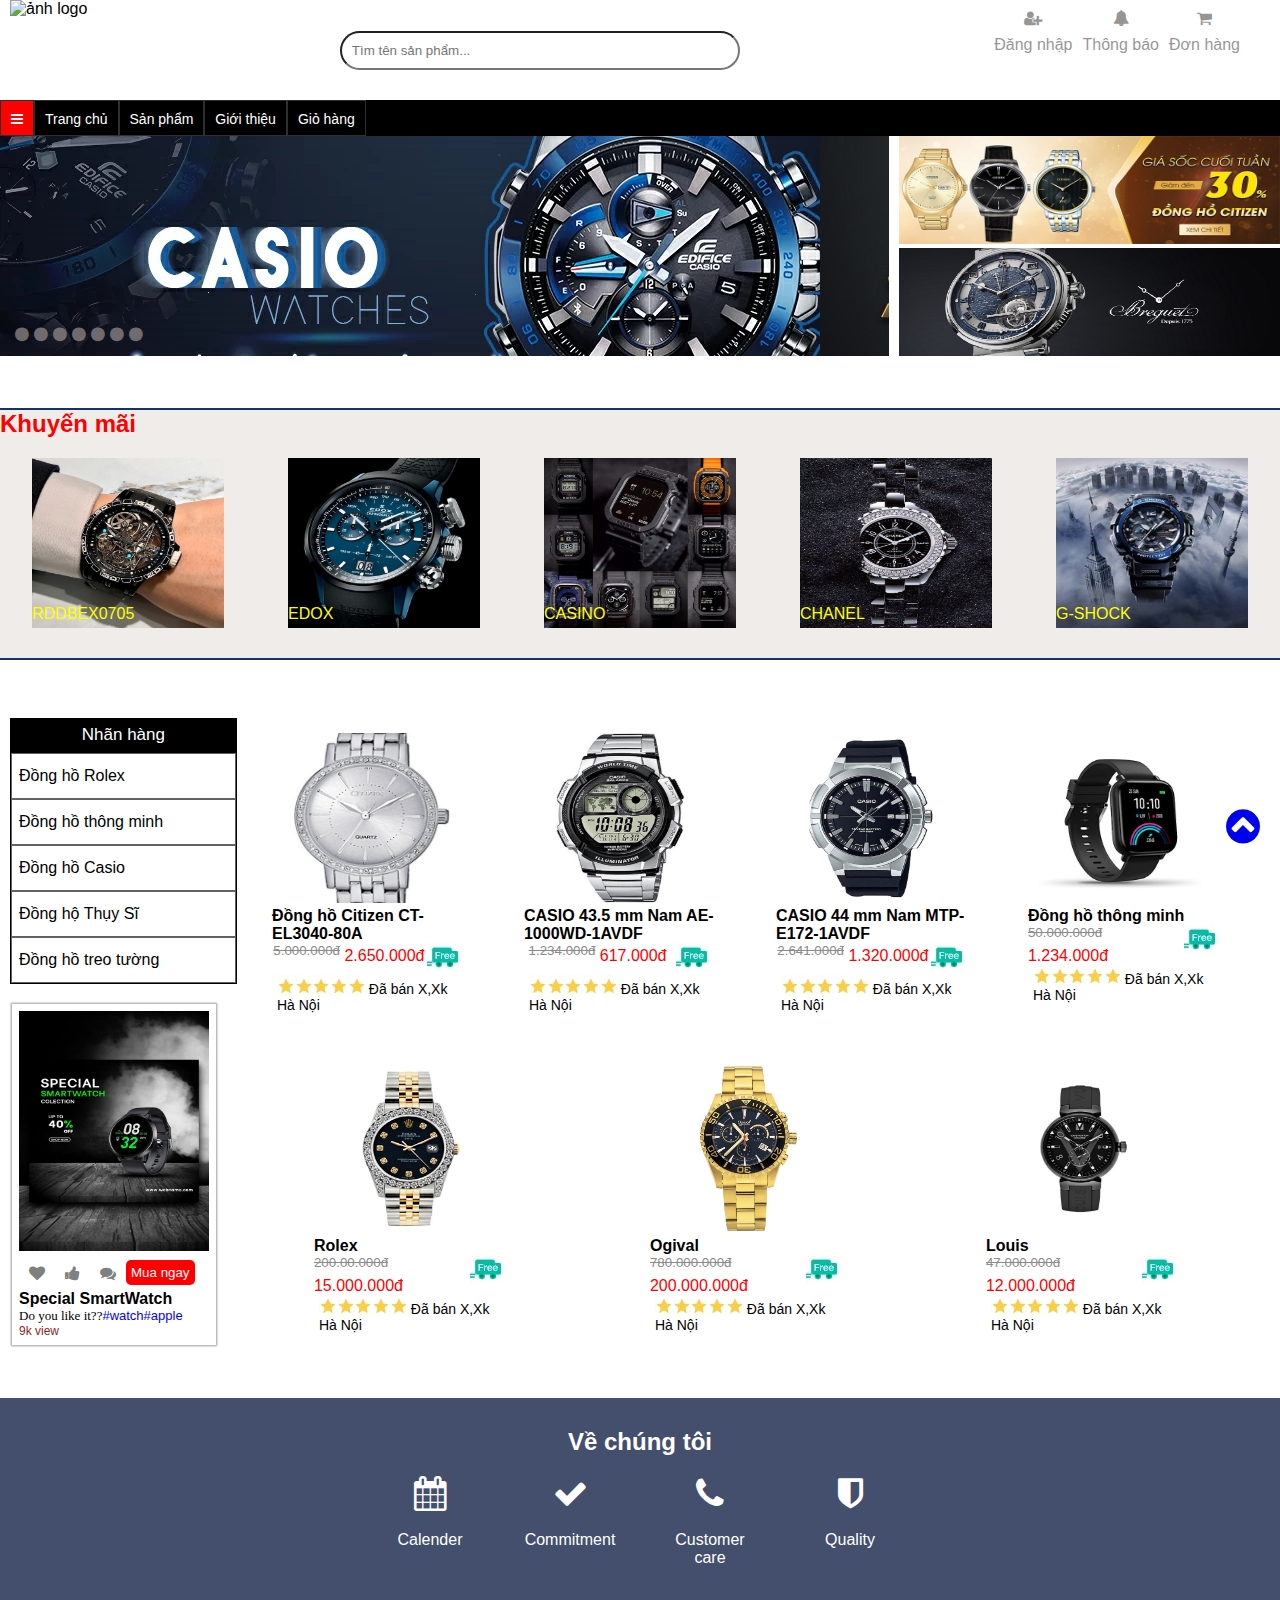
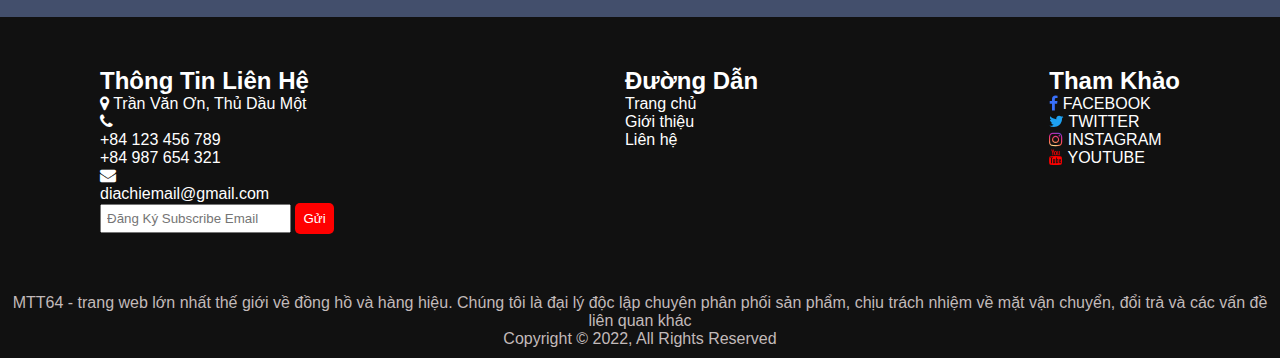
==== index.html @ fa5b06d1 "Update index.html" ====
<!DOCTYPE html>
<html lang="en">

<head>
    <meta charset="UTF-8">
    <meta http-equiv="X-UA-Compatible" content="IE=edge">
    <meta name="viewport" content="width=device-width, initial-scale=1.0">
    <title>Mua sắm trực tuyến</title>
    <link rel="shortcut icon" type="image/png" href="../anh/favicon.jpg">
    <link rel="stylesheet" href="trangchu.css">
    <link rel="stylesheet" href="https://cdnjs.cloudflare.com/ajax/libs/font-awesome/4.7.0/css/font-awesome.min.css">
</head>

<body>
    <div id="container">
        <div id="logo">
            <div id="logo-left">

                <img src="main/anh/logo.jpg" alt="ảnh logo">

            </div>
            <div id="search">
                <div class="timkiem">
                    <input type="search" placeholder="Tìm tên sản phẩm...">
                </div>

                <div class="timkiem-right">

                    <table border="0" cellspacing="0">
                        <tr>
                            <td>
                                <a href="../dang nhap/login.html">
                                    <i class="fa fa-user-plus"></i>
                                </a>
                            </td>
                            <td>
                                <i class="fa fa-bell" id="change-color"></i>
                            </td>
                            <td>
                                <i class="fa fa-shopping-cart" aria-hidden="true"></i>
                            </td>
                        </tr>
                        <tr>

                            <td><a href="../dang nhap/login.html">Đăng nhập</a></td>
                            <td>
                                <div id="thongbao" onclick="thongbao1()">Thông báo </div>
                            </td>
                            <td><a href=""> Đơn hàng</a></td>
                        </tr>
                    </table>
                </div>
            </div>

        </div>
        <div id="menu">
            <ul class="ul_menu1">
                <li><a href="#"><i class="fa fa-bars" aria-hidden="true"></i> </a></li>
                <li>
                    <a href="index.html">Trang chủ</a>
                </li>

                <li>
                    Sản phẩm
                    <ul class="menu2">
                        <li><a href="sp_casio.html">Casio</a></li>
                        <li><a href="sp_rolex.html">Rolex</a></li>
                        <li><a href="sp_smart.html">Smart</a></li>

                    </ul>


                </li>
                <li> <a href="../gioi thieu.html">Giới thiệu</a> </li>
                <li> <a href="../dang nhap/giohang.html">Giỏ hàng</a> </li>

            </ul>
        </div>
        <div id="wrap">

            <div id="slide-main">
                <div id="slide">
                    <div class="input_img">
                        <input type="radio" id="a1" name="lable-slide">
                        <input type="radio" id="a2" name="lable-slide">
                        <input type="radio" id="a3" name="lable-slide">
                        <input type="radio" id="a4" name="lable-slide">
                        <input type="radio" id="a5" name="lable-slide">
                        <input type="radio" id="a6" name="lable-slide">
                        <input type="radio" id="a7" name="lable-slide">
                        <div class="a1 s1"> </div>
                        <div class="a2"></div>
                        <div class="a3"></div>
                        <div class="a4"></div>
                        <div class="a5"></div>
                        <div class="a6"></div>
                        <div class="a7"></div>
                    </div>
                    <div class="label">
                        <label for="a1" class="la"> <i class="fa fa-circle"></i></label>
                        <label for="a2" class="la"><i class="fa fa-circle"></i> </label>
                        <label for="a3" class="la"> <i class="fa fa-circle"></i></label>
                        <label for="a4" class="la"> <i class="fa fa-circle"></i></label>
                        <label for="a5" class="la"><i class="fa fa-circle"></i> </label>
                        <label for="a6" class="la"> <i class="fa fa-circle"></i></label>
                        <label for="a7" class="la"> <i class="fa fa-circle"></i></label>

                    </div>

                </div>
            </div>
            <div id="anh_watch">
                <img src="../anh/sale1.jpg">
                <img src="../anh/sale2.jpg">
            </div>
        </div>

        <div id="spbanchay">
            <h2 style="color: red">Khuyến mãi </h2>
            <ul>
                <li>
                    <a href="#">
                        <img src="../anh/anh1_sale.jpg">
                        <div class="banchay_nd">
                            sale 50%
                        </div>
                        <div class="spbanchay-tt">
                            RDDBEX0705
                        </div>
                    </a>
                </li>
                <li>
                    <a href="#">
                        <img src="../anh/anh2_sale.jpg">
                        <div class="banchay_nd">
                            sale 50%
                        </div>
                        <div class="spbanchay-tt">
                            EDOX
                        </div>
                    </a>
                </li>
                <li>
                    <a href="#">
                        <img src="../anh/anh3_sale.jpg">
                        <div class="banchay_nd">
                            sale 50%
                        </div>
                        <div class="spbanchay-tt">
                            CASINO
                        </div>
                    </a>
                </li>
                <li>
                    <a href="#">
                        <img src="../anh/anh4_sale.jpg">
                        <div class="banchay_nd">
                            sale 50%
                        </div>
                        <div class="spbanchay-tt">
                            CHANEL
                        </div>
                    </a>
                </li>
                <li>
                    <a href="#">
                        <img src="../anh/anh5_sale.jpg">
                        <div class="banchay_nd">
                            sale 50%
                        </div>
                        <div class="spbanchay-tt">
                            G-SHOCK
                        </div>
                    </a>
                </li>
            </ul>
        </div>
        <div id="muc-sp">
            <div id="list-sp_clock">
                <div id="list-sp">
                    <button>Nhãn hàng</button>
                    <div id="list-sp1">
                        <ul>
                            <li><a href="sp_rolex.html">Đồng hồ Rolex</a></li>
                            <li><a href="sp_smart.html">Đồng hồ thông minh</a></li>
                            <li><a href="sp_casio.html">Đồng hồ Casio</a></li>
                            <li><a href="../404/404.html">Đồng hộ Thụy Sĩ</a></li>
                            <li><a href="../404/404.html">Đồng hồ treo tường</a></li>
                            <li><a href="../404/404.html">SEIKO</a></li>
                            <li><a href="../404/404.html">Guess</a></li>
                            <li><a href="../404/404.html">Rado</a></li>
                            <li><a href="../404/404.html">Doxa</a></li>
                            <li><a href="../404/404.html">Ogival</a></li>
                            <li><a href="../404/404.html">Đồng hồ thể thao</a></li>
                        </ul>
                    </div>


                </div>
                <div id="select">
                    <img id="chuyen" onMouseOver=chuyen() src="../anh/khac.jpg" alt="ảnh đồng hồ" onMouseOut="document.getElementById('chuyen').src='../anh/khac.jpg'">
                    <div class="nd">
                        <div><i id="chan1" class="fa fa-heart" onClick="change1()"></i></div>
                        <div><i class="fa fa-thumbs-up" id="chan2" onClick="change2()"></i></div>
                        <div><i class="fa fa-comments"></i></div>
                        <a href="../dang nhap/giohang.html"><button class="chonmua">Mua ngay</button></a>
                    </div>
                    <div class="nd2">
                        <h4>Special SmartWatch</h4>
                        <p class="p1">Do you like it??<span>#watch#apple</span></p>
                        <p class="p2">
                            9k view</p>
                    </div>
                </div>

            </div>
            <div id="nd-sp">
                <a href="../sp1.html">
                    <div class="sp1">
                        <div class="sp-img">
                            <img src="../anh/citizen.png">
                        </div>
                        <div class="sp-nd">
                            <h4>Đồng hồ Citizen CT-EL3040-80A</h4>
                            <div class="sp-nd_sale">
                                <div>
                                    <sup>5.000.000đ</sup>

                                    <span>2.650.000đ</span>
                                </div>

                                <div class="sp_nd-img">
                                    <img src="../anh/freeship.jpg" alt="free">
                                </div>

                            </div>
                            <div class="sp-nd-daban">
                                <img src="../anh/sao.jpg">
                                <span> Đã bán X,Xk</span>
                                <br> Hà Nội
                            </div>
                        </div>
                        <div id="hover">
                            <button>Xem chi tiết</button>
                        </div>
                    </div>
                </a>
                <a href="../sp2.html">
                    <div class="sp1">
                        <div class="sp-img"> <img src="../anh/casio1.jpg"> </div>
                        <div class="sp-nd">
                            <h4>CASIO 43.5 mm Nam AE-1000WD-1AVDF</h4>
                            <div class="sp-nd_sale">
                                <div> <sup>1.234.000đ</sup> <span>617.000đ</span> </div>
                                <div class="sp_nd-img"> <img src="../anh/freeship.jpg" alt="free"> </div>
                            </div>
                            <div class="sp-nd-daban"> <img src="../anh/sao.jpg"> <span> Đã bán X,Xk</span> <br> Hà Nội </div>
                        </div>
                        <div id="hover">
                            <button>Xem chi tiết</button>
                        </div>
                    </div>
                </a>
                <a href="../sp3.html">
                    <div class="sp1">
                        <div class="sp-img"> <img src="../anh/casio2.jpg"> </div>
                        <div class="sp-nd">
                            <h4>CASIO 44 mm Nam MTP-E172-1AVDF</h4>
                            <div class="sp-nd_sale">
                                <div> <sup>2.641.000đ</sup> <span>1.320.000đ</span> </div>
                                <div class="sp_nd-img"> <img src="../anh/freeship.jpg" alt="free"> </div>
                            </div>
                            <div class="sp-nd-daban"> <img src="../anh/sao.jpg"> <span> Đã bán X,Xk</span> <br> Hà Nội </div>
                        </div>
                        <div id="hover">
                            <button>Xem chi tiết</button>
                        </div>
                    </div>
                </a>
                <a href="#">
                    <div class="sp1">
                        <div class="sp-img">
                            <img src="../anh/anh5.jpg">
                        </div>
                        <div class="sp-nd">
                            <h4>Đồng hồ thông minh</h4>
                            <div class="sp-nd_sale">
                                <div>
                                    <sup>50.000.000đ</sup>

                                    <span>1.234.000đ</span>
                                </div>

                                <div class="sp_nd-img">
                                    <img src="../anh/freeship.jpg" alt="free">
                                </div>

                            </div>
                            <div class="sp-nd-daban">
                                <img src="../anh/sao.jpg">
                                <span> Đã bán X,Xk</span>
                                <br> Hà Nội
                            </div>
                        </div>
                        <div id="hover">
                            <button>Xem chi tiết</button>
                        </div>
                    </div>
                </a>
                <a href="#">
                    <div class="sp1">
                        <div class="sp-img">
                            <img src="../anh/anh6.jpg">
                        </div>
                        <div class="sp-nd">
                            <h4>Rolex</h4>
                            <div class="sp-nd_sale">
                                <div>
                                    <sup>200.00.000đ</sup>

                                    <span>15.000.000đ</span>
                                </div>

                                <div class="sp_nd-img">
                                    <img src="../anh/freeship.jpg" alt="free">
                                </div>

                            </div>
                            <div class="sp-nd-daban">
                                <img src="../anh/sao.jpg">
                                <span> Đã bán X,Xk</span>
                                <br> Hà Nội
                            </div>
                        </div>
                        <div id="hover">
                            <button>Xem chi tiết</button>
                        </div>
                    </div>
                </a>
                <a href="#">
                    <div class="sp1">
                        <div class="sp-img">
                            <img src="../anh/amh7.jpg">
                        </div>
                        <div class="sp-nd">
                            <h4>Ogival</h4>
                            <div class="sp-nd_sale">
                                <div>
                                    <sup>780.000.000đ</sup>

                                    <span>200.000.000đ</span>
                                </div>

                                <div class="sp_nd-img">
                                    <img src="../anh/freeship.jpg" alt="free">
                                </div>

                            </div>
                            <div class="sp-nd-daban">
                                <img src="../anh/sao.jpg">
                                <span> Đã bán X,Xk</span>
                                <br> Hà Nội
                            </div>
                        </div>
                        <div id="hover">
                            <button>Xem chi tiết</button>
                        </div>
                    </div>
                </a>
                <a href="#">
                    <div class="sp1">
                        <div class="sp-img">
                            <img src="../anh/anh8.jpg">
                        </div>
                        <div class="sp-nd">
                            <h4>Louis</h4>
                            <div class="sp-nd_sale">
                                <div>
                                    <sup>47.000.000đ</sup>

                                    <span>12.000.000đ</span>
                                </div>

                                <div class="sp_nd-img">
                                    <img src="../anh/freeship.jpg" alt="free">
                                </div>

                            </div>
                            <div class="sp-nd-daban">
                                <img src="../anh/sao.jpg">
                                <span> Đã bán X,Xk</span>
                                <br> Hà Nội
                            </div>
                        </div>
                        <div id="hover">
                            <button>Xem chi tiết</button>
                        </div>
                    </div>
                </a>


            </div>
        </div>
        <div id="icon_sp">
            <h2>Về chúng tôi</h2>
            <ul id="ul_icon_sp">
                <li>
                    <i class="fa fa-calendar"></i> Calender
                </li>
                <li>
                    <i class="fa fa-check"></i> Commitment
                </li>
                <li>
                    <i class="fa fa-phone"></i> Customer care
                </li>
                <li>
                    <i class="fa fa-shield"></i><br> Quality
                </li>
            </ul>
        </div>
        <div id="scoll-body">
            <a href="#"><i class="fa fa-chevron-circle-up" aria-hidden="true"></i>  </a>
        </div>


        <footer class='footer'>
            <div class="contact">
                <h2>Thông Tin Liên Hệ</h2>
                <ul class="info">
                    <li>
                        <span><i class="fa fa-map-marker"></i></span>
                        <span>Trần Văn Ơn, Thủ Dầu Một</span>
                    </li>
                    <li>
                        <span><i class="fa fa-phone"></i></span>
                        <p><a href="#">+84 123 456 789</a>
                            <br />
                            <a href="#">+84 987 654 321</a></p>
                    </li>
                    <li>
                        <span><i class="fa fa-envelope"></i></span>
                        <p><a href="#">diachiemail@gmail.com</a></p>
                    </li>
                    <li>
                        <!-- placeholder Chỉ định một gợi ý gắn mà mô tả giá trị mong đợi của một phần tử <input> -->
                        <form class="form">
                            <input type="email" class="form" placeholder="Đăng Ký Subscribe Email" />
                            <button type="button" class="button">Gửi</button>
                        </form>
                    </li>
                </ul>
            </div>
            <ul class="about">
                <span><h2>Đường Dẫn</h2></span>
                <li><a href="">Trang chủ</a></li>
                <li><a href="">Giới thiệu</a></li>
                <li><a href="">Liên hệ</a></li>
            </ul>
            <ul class="social-icon">
                <span><h2>Tham Khảo</h2></span>
                <li><a href=""><i class="fa fa-facebook"></i> FACEBOOK</a></li>
                <li><a href=""><i class="fa fa-twitter"></i> TWITTER</a></li>
                <li><a href=""><i class="fa fa-instagram"></i> INSTAGRAM</a></li>
                <li><a href=""><i class="fa fa-youtube"></i> YOUTUBE</a></li>
            </ul>
        </footer>
        <div class="line">
            <p></p>
        </div>
        <div class="footer2">
            <center>
                <p>MTT64 - trang web lớn nhất thế giới về đồng hồ và hàng hiệu. Chúng tôi là đại lý độc lập chuyên phân phối sản phẩm, chịu trách nhiệm về mặt vận chuyển, đổi trả và các vấn đề liên quan khác <br> Copyright © 2022, All Rights Reserved</p>
            </center>
        </div>
    </div>

</body>


</html>
<script>
    function thongbao1() {
        var a = document.getElementById("thongbao");

        if (a.innerHTML != "Thông báo") {
            a.innerHTML = "Thông báo";
            document.getElementById("change-color").style.color = "#747272c0";
            a.style.color = "#747272c0";
        } else {
            a.innerHTML = "Đã thông báo";
            document.getElementById("change-color").style.color = "red";
            a.style.color = "red";

        }
    }

    function chuyen() {
        document.getElementById('chuyen').src = "../anh/khac1.jpg";

    }


    function change1() {
        var i = document.getElementById("chan1").style.color;
        if (i != "red") {
            document.getElementById("chan1").style.color = "red";
        } else {
            document.getElementById("chan1").style.color = "gray";
        }


    }

    function change2() {
        var a = document.getElementById("chan2").style.color;
        if (a != "blue") {
            document.getElementById('chan2').style.color = "blue";
        } else {
            document.getElementById('chan2').style.color = "gray";
        }
    }
</script>
---- trangchu.css ----
* {
    margin: 0px;
    padding: 0px;
    text-decoration: none;
    font-family: sans-serif;
}
#container{
    width: 100%;
    height: auto;
}
:root {
    --main_color: black;
    --color-menu: #fff;
}

#logo {
    display: flex;
}

#thongbao {
    color: rgba(116, 114, 114, 0.753);
    cursor: pointer;
}

#logo-left {
    width: 24%;
    height: 100px;
    padding-left: 10px;
}

#logo-left img {
    width: 100%;
    height: 100px;
}

#search {
    width: 85%;
    height: 100px;
    display: flex;
}

.timkiem {
    line-height: 100px;
    width: 60%;
    margin: 0px auto;
}

.timkiem input {
    padding: 10px;
    width: 400px;
    border-radius: 30px;
}

.timkiem-right {
    margin-right: 30px;
}

.timkiem-right table {
    text-align: center;
}

.timkiem-right td a,
.timkiem-right td .fa {
    color: rgba(116, 114, 114, 0.753);
    padding: 10px;
    text-decoration: none;
}


/* -------------nd */

#wrap {
    margin: 0px auto;
    width: 100%;
    display: flex;
    box-sizing: border-box;
}
#icon_sp h2{
   text-align: center;
 color: #fff;
   
}
#icon_sp{
    background-color: #434f6c;
    padding: 30px; margin: 0px;
}
#ul_icon_sp{
    display: flex;
    justify-content: center;
   
}
#ul_icon_sp li{
    list-style: none;
    padding: 20px;
    color: #fff;
    width: 100px;
    text-align: center;

}
#ul_icon_sp .fa{
    color:#fff;
    font-size: 35px;
    margin-bottom: 20px;
  
}

#spbanchay {
    width: 100%;
    margin: 50px auto;
    outline: 2px solid #113366;
    padding-bottom: 10px;
    box-sizing: border-box;
    background-color: #ded9d57e;
    background-size: cover;
    background-position-y: -50px;
}

#spbanchay ul {
    display: flex;
    justify-content: space-around;
    margin: 20px 0px;
  
}

#spbanchay li {
    width: 15%;
    height: 170px;
    overflow: hidden;
    position: relative;
    background-color: azure;
    
}

#spbanchay img {
    width: 100%;
    height: 100%;
    transition: 0.5s;
}

#spbanchay li img:hover {
    transform: scale(1.1);
    filter: grayscale(50%);
}

.banchay_nd {
    position: absolute;
    top: 0%;
    left: 0;
    color: black;
    font-weight: bolder;
    background-color: yellow;
    width: 50%;
    height: 20px;
    transform: translateY(-100%);
    transition: .5s;
    text-align: center;
    padding: 5px;
}

#spbanchay li:hover .banchay_nd {
    transform: translateY(0%);
}

.spbanchay-tt {
    position: absolute;
    bottom: 5px;
    color:yellow;
}


/* menu */

#menu {
    width: 100%;
    height: 36px;
    position: sticky;
    top: -1px;
    background-color: var(--main_color);
    z-index: 1000;
}

#anh_watch {
    width: 30%;
    margin-left: 10px;
}

#anh_watch img {
    width: 100%;
    height: 108px;
}

#menu>ul {
    display: flex;
    color: #fff;
    height: 36px;
    font-size: 14px;
}

#menu ul li {
    list-style: none;
    padding: 10px;
    position: relative;
    background-color: black;
    border: 1px solid rgb(48, 47, 47);
}

#menu li a {
    text-decoration: none;
    color: #fff;
}

#menu ul.ul_menu1>li:nth-child(1) {
    background-color: red;
}

ul.menu2 {
    position: absolute;
    width: 130px;
    background-color: var(--main-color);
    top: 35px;
    left: 0px;
    display: none;
}

ul.menu2 li {
    border: 1px solid rgb(48, 47, 47);
}

#menu ul li:hover ul.menu2 {
    display: block;
}

#menu li:hover {
    background-color: rgb(34, 35, 36);
}


/* ----silde */

#slide-main {
    width: 70%;
    height: 220px;
    background-color: bisque;
    position: relative;
    overflow: hidden;
}

.input_img .a1,
.input_img .a2,
.input_img .a3,
.input_img .a4,
.input_img .a5,
.input_img .a6,
.input_img .a7 {
    /* background-size: contain; */
    background-repeat: no-repeat;
    background-color: yellow;
    width: 820px;
    height: 220px;
    background-position-y: -20px;
}

.input_img .a1 {
    background-image: url(../anh/anh-Casio.webp);
}

.input_img .a2 {
    background-image: url(../anh/senko.jpg);
    background-position-y: -40px;
}

.input_img .a3 {
    background-image: url(../anh/dh_sheen.webp);
}

.input_img .a4 {
    background-image: url(../anh/dh_dientu.webp);
}

.input_img .a5 {
    background-image: url(../anh/treo.jpg);
    background-position-y: -100px;
}

.input_img .a6 {
    background-image: url(../anh/dhtm.webp);
    background-position-y: -180px;
}

.input_img .a7 {
    background-image: url(https://reviews-top5.com/wp-content/uploads/2020/09/top-5-dong-ho-thong-minh-cho-ca-nam-va-nu-1.jpeg);
    background-size: cover;
    background-position-y: -150px;
}

.input_img {
    display: flex;
    width: 20000px;
}

.label .fa {
    color: rgba(150, 141, 141, 0.719);
    margin-left: 5px;
}

.label .fa:hover {
    color: rgba(48, 47, 47, 0.87)
}

.label {
    position: absolute;
    top: 190px;
    display: flex;
    margin-left: 10px;
}

.input_img input {
    display: none;
}

#a1:checked~.s1 {
    margin-left: 0px;
}

#a2:checked~.s1 {
    margin-left: -820px;
}

#a3:checked~.s1 {
    margin-left: -1640px;
}

#a4:checked~.s1 {
    margin-left: -2460px;
}

#a5:checked~.s1 {
    margin-left: -3280px;
}

#a6:checked~.s1 {
    margin-left: -4100x;
}

#a7:checked~.s1 {
    margin-left: -4920px;
}

.h3 {
    text-align: center;
    color: red;
}
/* nd sp */

#list-sp_clock {
    width: 18%;
}

#muc-sp {
    display: flex;
    width: 100%;
    padding: 10px;
    box-sizing: border-box;
    font-size: 16px;
}

#list-sp1 {
    height: 230px;
    overflow-y: scroll;
    line-height: 30px;
    border: 0.2px solid;
}

#list-sp1 li:hover {
    background-color: #ccc6c6;
}


/* nd sp home */

.sp-img img {
    width: 100%;
    height: 170px;
}

.sp-nd_sale {
    display: flex;
    justify-content: space-around;
    
}

.sp-nd_sale sup {
    text-decoration: line-through;
    color: rgb(141, 138, 138);
}

.sp-nd_sale span {
    color: red;
}

.sp-nd-daban {
    padding: 0px 5px;
    box-sizing: border-box;
    font-size: 14px;
}


/* scroll */

::-webkit-scrollbar {
    width: 7px;
    background-color: lightgray;
}

::-webkit-scrollbar-thumb {
    background-color: rgb(66, 65, 65);
    border-radius: 5px;
}
/*  like */
#select{
    width: 190px;
    height: auto;
   
    
    padding-bottom: 5px;
   box-shadow: 0px 0px 2px 1px rgb(156, 156, 156);
    padding: 7px;
    margin: 20px 2px;
}
#select img{
    width: 190px; height: 240px;
}
#select .fa{
    margin: 0px 10px;
    padding-top: 10px;
    color:gray;
}
#select #a1{
    color:gray;
    
    
}
#select	#a2{
color: gray;
}
#select #a2:hover,#select  #a1:hover{
transform: scale(1.2);
}	
#select .nd{
    display: flex;
    
}
#select button{
    background-color: rgb(255, 0, 0);
    border: none;
    border-radius: 5px;
    padding: 5px;
    color:#fff;
    margin: 5px 0px;
}
#select .p1{
    font-size: 13px;
    font-family: 'Times New Roman', Times, serif;
}
#select .p1 span{
    color: blue;
}
#select .p2{
    font-size: 12px;color:rgb(143, 39, 39)
}
#list-sp button {
    border: 1px solid;
    background-color: var(--main_color);
    color: var(--color-menu);
    padding: 7px 10px;
    font-size: 17px;
    border: none;
    width: 100%;
}

#nd-sp {
    display: flex;
    justify-content: space-around;
    flex-wrap: wrap;
    padding: 10px;
    width: 80%;
}

.sp1 {
    width: 90%;
    height: auto;
    background-color: #fff;
    margin-bottom: 40px;
    /* box-shadow: 0px 0px 2px 0.1px rgb(51, 49, 49); */
    position: relative;
    padding: 5px;
}

.sp1 button {
    padding: 5px;
    background-color: red;
    border: none;
    color: #fff;
    border-radius: 5px;
}

#hover {
    position: absolute;
    left: 50%;
    transform: translateX(-50%);
    display: none;
    top: 96%;
}

#nd-sp a {
    text-decoration: none;
    color: black;
    width: 21%;
}

.sp1:hover {
    border: 1.3px solid red;
    user-select: none;
}

.sp1:hover #hover {
    display: block;
}

#list-sp li {
    list-style: none;
    padding: 7px;
    border: 1px solid rgb(100, 97, 97);
}

#list-sp li a {
    color: black;
}

#clock {
    width: 100%;
    height: 200px;
    border: 1px solid;
    background-color: red;
}


/* scoll-body */

#scoll-body a {
    font-size: 40px;
    font-weight: bolder;
    right: 20px;
    position: fixed;
    bottom: 50px;
}

/* giới thiệu */
#gioithieu{
    display: flex;
}
#gioithieu #nd{
    width: 40%;
    height: 250px;
    background-color: #113366;

}
#gioithieu #anh{
    width: 60%;
    height: 250px;
    background-color: #186611;
}
/* footer */

.footer {
    
    color: white;
    width: 100%;
    height: auto;
    padding: 50px 100px;
    justify-content: space-between;
    background: #111;
    display: flex;
    box-sizing: border-box;
}

.footer ul {
    list-style-type: none;
}

.footer a {
    color: white;
}

.footer a:hover {
    background-color: red;
    transition: 0.5s;
}

.footer2 p {
    font-size: 16px;
    color: #c2baba;
    width: 100%;
    height: auto;
    text-align: center;
    padding: 10px;
    box-sizing: border-box;
    background: #111;
}


/* màu của mấy cái icon */

.fa-instagram {
    background: radial-gradient(circle at 30% 107%, #fdf497 0%, #fdf497 5%, #fd5949 45%, #d6249f 70%, #285AEB 90%);
    -webkit-background-clip: text;
    background-clip: text;
    color: transparent;
}

.fa-money-check-alt {
    background: #AAB8C2;
    -webkit-background-clip: text;
    background-clip: text;
    color: transparent;
}

.fa-twitter {
    background: #1DA1F2;
    -webkit-background-clip: text;
    background-clip: text;
    color: transparent;
}

.fa-facebook {
    background: #3970fb;
    background-clip: text;
    -webkit-background-clip: text;
    color: transparent;
}

.fa-youtube {
    background: #FF0000;
    -webkit-background-clip: text;
    background-clip: text;
    color: transparent;
}

.form input {
    padding: 5px;
}

.form button {
    padding: 8px;
    background-color: #FF0000;
    color: #fff;
    border: none;
    border-radius: 5px;
}

footer,
.footer2 {
    width: 100%;
    box-sizing: border-box;
}
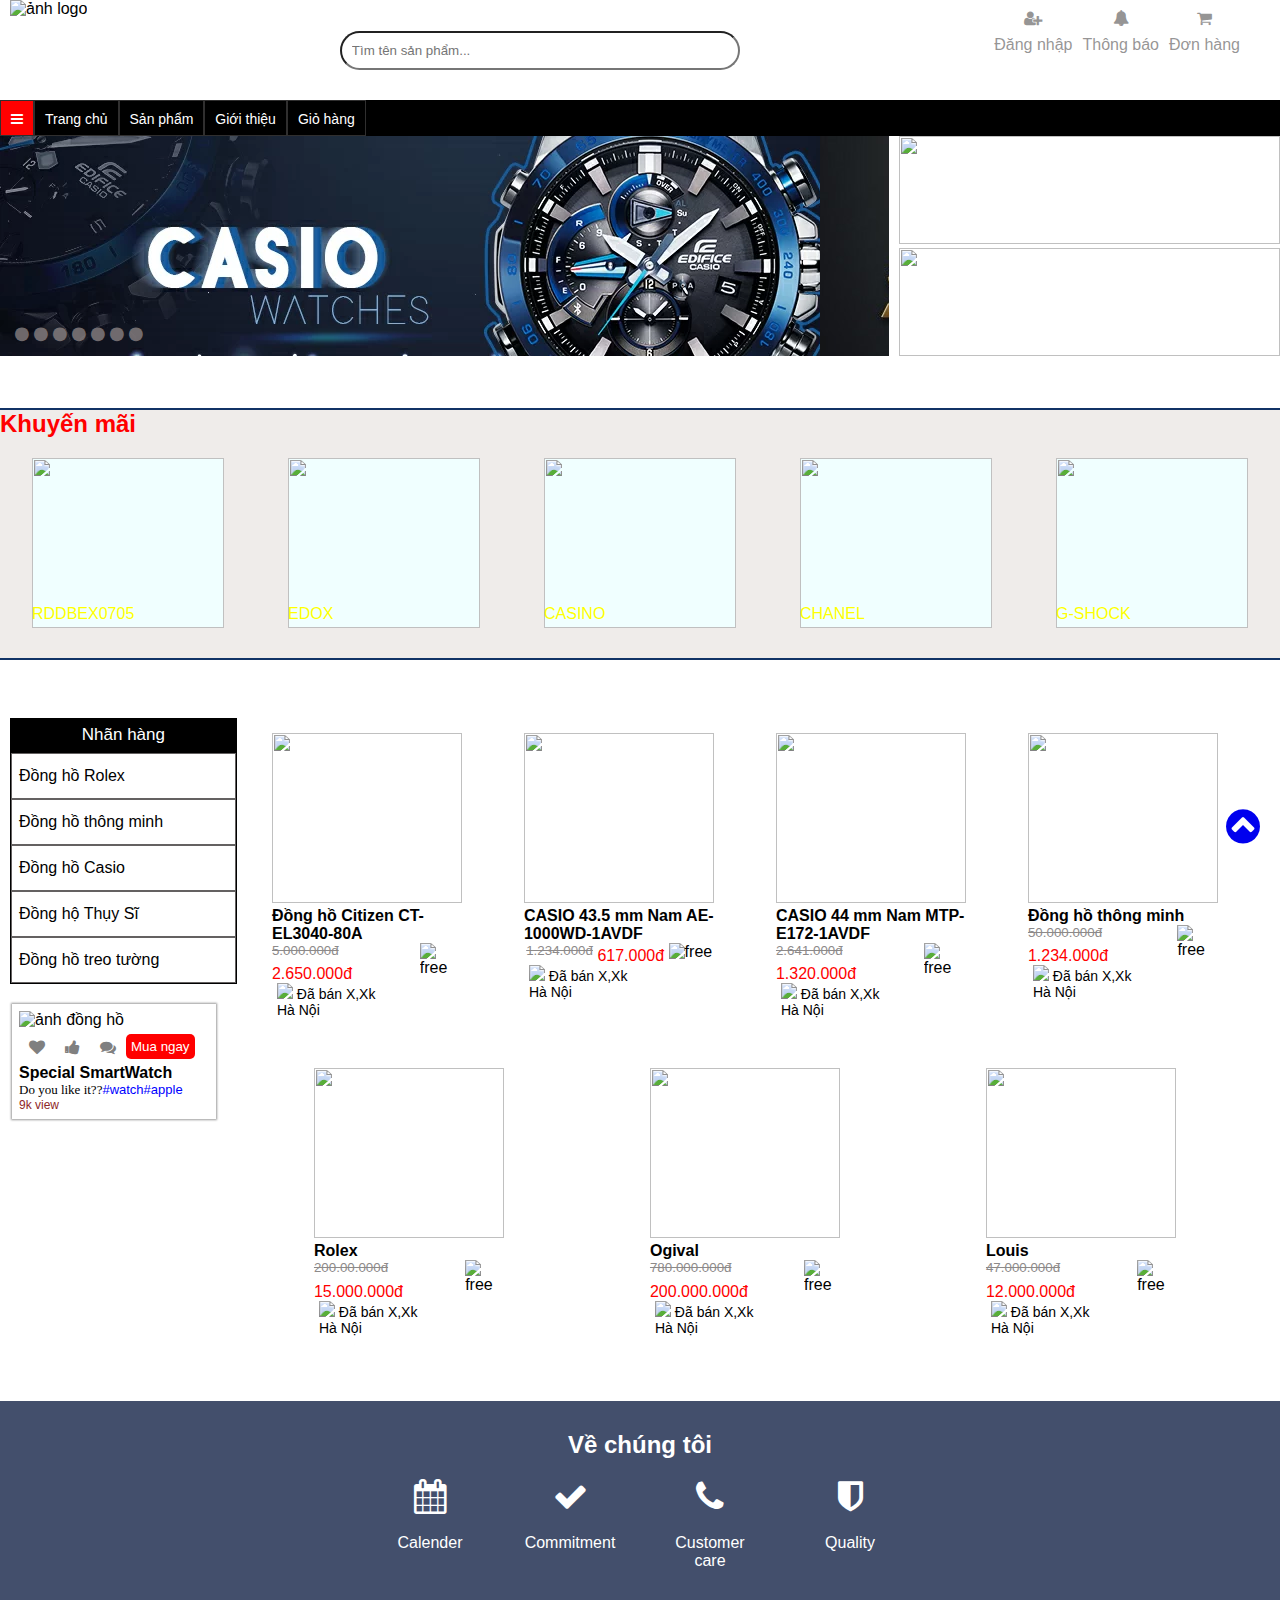
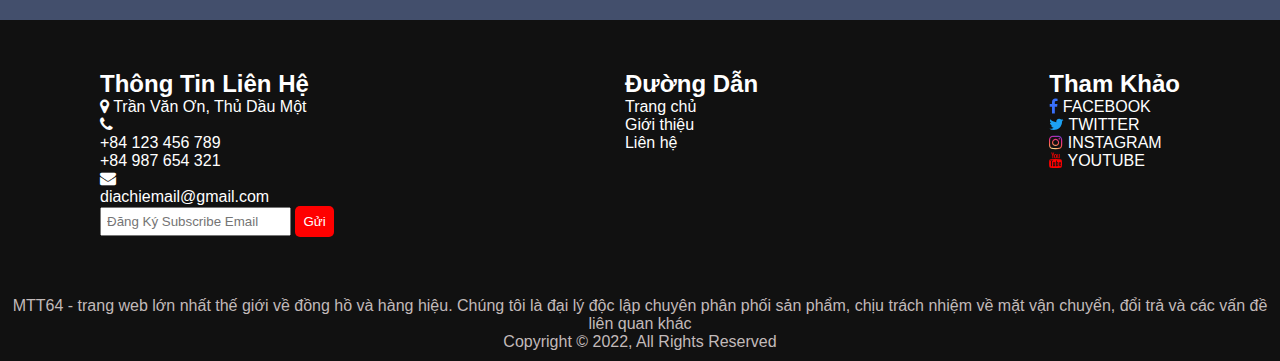
==== commit 1640ea07: "Update index.html" ====
--- a/index.html
+++ b/index.html
@@ -6,7 +6,7 @@
     <meta http-equiv="X-UA-Compatible" content="IE=edge">
     <meta name="viewport" content="width=device-width, initial-scale=1.0">
     <title>Mua sắm trực tuyến</title>
-    <link rel="shortcut icon" type="image/png" href="../anh/favicon.jpg">
+    <link rel="shortcut icon" type="image/png" href="favicon.jpg">
     <link rel="stylesheet" href="trangchu.css">
     <link rel="stylesheet" href="https://cdnjs.cloudflare.com/ajax/libs/font-awesome/4.7.0/css/font-awesome.min.css">
 </head>
@@ -16,7 +16,7 @@
         <div id="logo">
             <div id="logo-left">
 
-                <img src="main/anh/logo.jpg" alt="ảnh logo">
+                <img src="https://bitly.com.vn/ng8nu9" alt="ảnh logo">
 
             </div>
             <div id="search">
@@ -29,7 +29,7 @@
                     <table border="0" cellspacing="0">
                         <tr>
                             <td>
-                                <a href="../dang nhap/login.html">
+                                <a href="login.html">
                                     <i class="fa fa-user-plus"></i>
                                 </a>
                             </td>
@@ -42,7 +42,7 @@
                         </tr>
                         <tr>
 
-                            <td><a href="../dang nhap/login.html">Đăng nhập</a></td>
+                            <td><a href="login.html">Đăng nhập</a></td>
                             <td>
                                 <div id="thongbao" onclick="thongbao1()">Thông báo </div>
                             </td>
@@ -71,8 +71,8 @@
 
 
                 </li>
-                <li> <a href="../gioi thieu.html">Giới thiệu</a> </li>
-                <li> <a href="../dang nhap/giohang.html">Giỏ hàng</a> </li>
+                <li> <a href="gioi thieu.html">Giới thiệu</a> </li>
+                <li> <a href="giohang.html">Giỏ hàng</a> </li>
 
             </ul>
         </div>
@@ -110,8 +110,8 @@
                 </div>
             </div>
             <div id="anh_watch">
-                <img src="../anh/sale1.jpg">
-                <img src="../anh/sale2.jpg">
+                <img src="https://bitly.com.vn/r8jgyp">
+                <img src="https://bitly.com.vn/t3r398">
             </div>
         </div>
 
@@ -120,7 +120,7 @@
             <ul>
                 <li>
                     <a href="#">
-                        <img src="../anh/anh1_sale.jpg">
+                        <img src="https://bitly.com.vn/ubo07u">
                         <div class="banchay_nd">
                             sale 50%
                         </div>
@@ -131,7 +131,7 @@
                 </li>
                 <li>
                     <a href="#">
-                        <img src="../anh/anh2_sale.jpg">
+                        <img src="https://bitly.com.vn/emntbb">
                         <div class="banchay_nd">
                             sale 50%
                         </div>
@@ -142,7 +142,7 @@
                 </li>
                 <li>
                     <a href="#">
-                        <img src="../anh/anh3_sale.jpg">
+                        <img src="https://bitly.com.vn/40za1d">
                         <div class="banchay_nd">
                             sale 50%
                         </div>
@@ -153,7 +153,7 @@
                 </li>
                 <li>
                     <a href="#">
-                        <img src="../anh/anh4_sale.jpg">
+                        <img src="https://bitly.com.vn/44ajjo">
                         <div class="banchay_nd">
                             sale 50%
                         </div>
@@ -164,7 +164,7 @@
                 </li>
                 <li>
                     <a href="#">
-                        <img src="../anh/anh5_sale.jpg">
+                        <img src="https://bitly.com.vn/p00xad">
                         <div class="banchay_nd">
                             sale 50%
                         </div>
@@ -184,26 +184,26 @@
                             <li><a href="sp_rolex.html">Đồng hồ Rolex</a></li>
                             <li><a href="sp_smart.html">Đồng hồ thông minh</a></li>
                             <li><a href="sp_casio.html">Đồng hồ Casio</a></li>
-                            <li><a href="../404/404.html">Đồng hộ Thụy Sĩ</a></li>
-                            <li><a href="../404/404.html">Đồng hồ treo tường</a></li>
-                            <li><a href="../404/404.html">SEIKO</a></li>
-                            <li><a href="../404/404.html">Guess</a></li>
-                            <li><a href="../404/404.html">Rado</a></li>
-                            <li><a href="../404/404.html">Doxa</a></li>
-                            <li><a href="../404/404.html">Ogival</a></li>
-                            <li><a href="../404/404.html">Đồng hồ thể thao</a></li>
+                            <li><a href="404.html">Đồng hộ Thụy Sĩ</a></li>
+                            <li><a href="404.html">Đồng hồ treo tường</a></li>
+                            <li><a href="404.html">SEIKO</a></li>
+                            <li><a href="404.html">Guess</a></li>
+                            <li><a href="404.html">Rado</a></li>
+                            <li><a href="404.html">Doxa</a></li>
+                            <li><a href="404.html">Ogival</a></li>
+                            <li><a href="404.html">Đồng hồ thể thao</a></li>
                         </ul>
                     </div>
 
 
                 </div>
                 <div id="select">
-                    <img id="chuyen" onMouseOver=chuyen() src="../anh/khac.jpg" alt="ảnh đồng hồ" onMouseOut="document.getElementById('chuyen').src='../anh/khac.jpg'">
+                    <img id="chuyen" onMouseOver=chuyen() src="https://blogger.googleusercontent.com/img/a/AVvXsEh7Ath5zmtOQQ1S-jl_JTFEAQGJClGFvpeh2znxtUbc0b4thRaZvFfYoukQbKE3aF7UvTEEhl8Otp7Ntnx5QqjDPuXLTUHx-wwOJGatG5JAEJHSoOUEjL4XJW2x0mpnkGt_lraLn2AFdf69ennjPO8U5-I1Dl7g24jSnslaBUv-TwlrFEWIo4Zmh7K25A" alt="ảnh đồng hồ" onMouseOut="document.getElementById('chuyen').src='https://blogger.googleusercontent.com/img/a/AVvXsEh7Ath5zmtOQQ1S-jl_JTFEAQGJClGFvpeh2znxtUbc0b4thRaZvFfYoukQbKE3aF7UvTEEhl8Otp7Ntnx5QqjDPuXLTUHx-wwOJGatG5JAEJHSoOUEjL4XJW2x0mpnkGt_lraLn2AFdf69ennjPO8U5-I1Dl7g24jSnslaBUv-TwlrFEWIo4Zmh7K25A'">
                     <div class="nd">
                         <div><i id="chan1" class="fa fa-heart" onClick="change1()"></i></div>
                         <div><i class="fa fa-thumbs-up" id="chan2" onClick="change2()"></i></div>
                         <div><i class="fa fa-comments"></i></div>
-                        <a href="../dang nhap/giohang.html"><button class="chonmua">Mua ngay</button></a>
+                        <a href="giohang.html"><button class="chonmua">Mua ngay</button></a>
                     </div>
                     <div class="nd2">
                         <h4>Special SmartWatch</h4>
@@ -215,10 +215,10 @@
 
             </div>
             <div id="nd-sp">
-                <a href="../sp1.html">
+                <a href="sp1.html">
                     <div class="sp1">
                         <div class="sp-img">
-                            <img src="../anh/citizen.png">
+                            <img src="https://blogger.googleusercontent.com/img/a/AVvXsEiY2luXTu7ja-xjtFBRBzJOpz7HAORj1xU-KQHtYri0TDO23C2FnQEcaF0r3wviAhh_7oRfMe2purB3RQqaUssF7Pe92YrlqIK7CpOBlfTHELFhRhba4sZhE8R-rI0P7T-pvIKhzB72X54fpPNSK5EoIVBhsLDhdsQLqtCcvzJpi8m40aKnd2BVu2uypA">
                         </div>
                         <div class="sp-nd">
                             <h4>Đồng hồ Citizen CT-EL3040-80A</h4>
@@ -230,12 +230,12 @@
                                 </div>
 
                                 <div class="sp_nd-img">
-                                    <img src="../anh/freeship.jpg" alt="free">
+                                    <img src="https://bitly.com.vn/kp72k4" alt="free">
                                 </div>
 
                             </div>
                             <div class="sp-nd-daban">
-                                <img src="../anh/sao.jpg">
+                                <img src="https://bitly.com.vn/bad956">
                                 <span> Đã bán X,Xk</span>
                                 <br> Hà Nội
                             </div>
@@ -245,32 +245,32 @@
                         </div>
                     </div>
                 </a>
-                <a href="../sp2.html">
-                    <div class="sp1">
-                        <div class="sp-img"> <img src="../anh/casio1.jpg"> </div>
+                <a href="sp2.html">
+                    <div class="sp1">
+                        <div class="sp-img"> <img src="https://blogger.googleusercontent.com/img/a/AVvXsEgIzrQwSRbvpKx2i1dysFj-bddJzfF_PRfN5qaxb4WR4TESLrQy7tPokwB-v_1DLVvnFAtsHIFd9go2Xw3_8_SokfaJpp6DWfBuHY4wMHTEXhOhcAedPFhhHiW9CJQsgVoVa1BdGOWBdeh6YLh-2DiE28-GnupslDH2bnwWJdqyiuKR0gyY949GU0f9cg"> </div>
                         <div class="sp-nd">
                             <h4>CASIO 43.5 mm Nam AE-1000WD-1AVDF</h4>
                             <div class="sp-nd_sale">
                                 <div> <sup>1.234.000đ</sup> <span>617.000đ</span> </div>
-                                <div class="sp_nd-img"> <img src="../anh/freeship.jpg" alt="free"> </div>
-                            </div>
-                            <div class="sp-nd-daban"> <img src="../anh/sao.jpg"> <span> Đã bán X,Xk</span> <br> Hà Nội </div>
-                        </div>
-                        <div id="hover">
-                            <button>Xem chi tiết</button>
-                        </div>
-                    </div>
-                </a>
-                <a href="../sp3.html">
-                    <div class="sp1">
-                        <div class="sp-img"> <img src="../anh/casio2.jpg"> </div>
+                                <div class="sp_nd-img"> <img src="https://bitly.com.vn/kp72k4" alt="free"> </div>
+                            </div>
+                            <div class="sp-nd-daban"> <img src="https://bitly.com.vn/bad956"> <span> Đã bán X,Xk</span> <br> Hà Nội </div>
+                        </div>
+                        <div id="hover">
+                            <button>Xem chi tiết</button>
+                        </div>
+                    </div>
+                </a>
+                <a href="sp3.html">
+                    <div class="sp1">
+                        <div class="sp-img"> <img src="https://blogger.googleusercontent.com/img/a/AVvXsEiMKX9rHCHZ5PCDqtgZY85dU2vt7kYRyqFxpTFfjP329dnZ4_Y_CL3WxA-3hOrpoC6w81QdIvHs2zO3UD56wV7KpElVAGQbI2KWzY1pSK7v6s5F86sLq4A1gXA1XHXJaErX30QOZPse5LabgG_P8A85jxb7911eqdb_gFBwhq5noeAfa2Ej9ejayRZg9w"> </div>
                         <div class="sp-nd">
                             <h4>CASIO 44 mm Nam MTP-E172-1AVDF</h4>
                             <div class="sp-nd_sale">
                                 <div> <sup>2.641.000đ</sup> <span>1.320.000đ</span> </div>
-                                <div class="sp_nd-img"> <img src="../anh/freeship.jpg" alt="free"> </div>
-                            </div>
-                            <div class="sp-nd-daban"> <img src="../anh/sao.jpg"> <span> Đã bán X,Xk</span> <br> Hà Nội </div>
+                                <div class="sp_nd-img"> <img src="https://bitly.com.vn/kp72k4" alt="free"> </div>
+                            </div>
+                            <div class="sp-nd-daban"> <img src="https://bitly.com.vn/bad956"> <span> Đã bán X,Xk</span> <br> Hà Nội </div>
                         </div>
                         <div id="hover">
                             <button>Xem chi tiết</button>
@@ -280,7 +280,7 @@
                 <a href="#">
                     <div class="sp1">
                         <div class="sp-img">
-                            <img src="../anh/anh5.jpg">
+                            <img src="https://cdn.tgdd.vn/Products/Images/7264/275058/orient-ra-aa0b05r19b-thumb-1-600x600.jpg">
                         </div>
                         <div class="sp-nd">
                             <h4>Đồng hồ thông minh</h4>
@@ -292,12 +292,12 @@
                                 </div>
 
                                 <div class="sp_nd-img">
-                                    <img src="../anh/freeship.jpg" alt="free">
+                                    <img src="https://bitly.com.vn/kp72k4" alt="free">
                                 </div>
 
                             </div>
                             <div class="sp-nd-daban">
-                                <img src="../anh/sao.jpg">
+                                <img src="https://bitly.com.vn/bad956">
                                 <span> Đã bán X,Xk</span>
                                 <br> Hà Nội
                             </div>
@@ -310,7 +310,7 @@
                 <a href="#">
                     <div class="sp1">
                         <div class="sp-img">
-                            <img src="../anh/anh6.jpg">
+                            <img src="https://cdn.tgdd.vn/Products/Images/7264/247106/dong-ho-nam-mvw-ml065-01-1.-600x600.jpg">
                         </div>
                         <div class="sp-nd">
                             <h4>Rolex</h4>
@@ -322,12 +322,12 @@
                                 </div>
 
                                 <div class="sp_nd-img">
-                                    <img src="../anh/freeship.jpg" alt="free">
+                                    <img src="https://bitly.com.vn/kp72k4" alt="free">
                                 </div>
 
                             </div>
                             <div class="sp-nd-daban">
-                                <img src="../anh/sao.jpg">
+                                <img src="https://bitly.com.vn/bad956">
                                 <span> Đã bán X,Xk</span>
                                 <br> Hà Nội
                             </div>
@@ -340,7 +340,7 @@
                 <a href="#">
                     <div class="sp1">
                         <div class="sp-img">
-                            <img src="../anh/amh7.jpg">
+                            <img src="https://cdn.tgdd.vn/Products/Images/7264/273208/nakzen-ss5028lc-7n0-nu-600x600.jpg">
                         </div>
                         <div class="sp-nd">
                             <h4>Ogival</h4>
@@ -352,12 +352,12 @@
                                 </div>
 
                                 <div class="sp_nd-img">
-                                    <img src="../anh/freeship.jpg" alt="free">
+                                    <img src="https://bitly.com.vn/kp72k4" alt="free">
                                 </div>
 
                             </div>
                             <div class="sp-nd-daban">
-                                <img src="../anh/sao.jpg">
+                                <img src="https://bitly.com.vn/bad956">
                                 <span> Đã bán X,Xk</span>
                                 <br> Hà Nội
                             </div>
@@ -370,7 +370,7 @@
                 <a href="#">
                     <div class="sp1">
                         <div class="sp-img">
-                            <img src="../anh/anh8.jpg">
+                            <img src="https://cdn.tgdd.vn/Products/Images/7264/234138/elio-el050-01-el050-02-nam-nu-1-600x600.jpg">
                         </div>
                         <div class="sp-nd">
                             <h4>Louis</h4>
@@ -382,12 +382,12 @@
                                 </div>
 
                                 <div class="sp_nd-img">
-                                    <img src="../anh/freeship.jpg" alt="free">
+                                    <img src="https://bitly.com.vn/kp72k4" alt="free">
                                 </div>
 
                             </div>
                             <div class="sp-nd-daban">
-                                <img src="../anh/sao.jpg">
+                                <img src="https://bitly.com.vn/bad956">
                                 <span> Đã bán X,Xk</span>
                                 <br> Hà Nội
                             </div>
@@ -495,7 +495,7 @@
     }
 
     function chuyen() {
-        document.getElementById('chuyen').src = "../anh/khac1.jpg";
+        document.getElementById('chuyen').src = "https://blogger.googleusercontent.com/img/a/AVvXsEgknlg8LWC2KfWC5sUnQ3_Aw_H4RdxaCpzSbFtc1v1RWwvztK3H3D9qu0p74l6rfsFAYiofa9uo28ETe1tmBUgJvt-lIpK60SA3sU6LZLkrbY_1ehTb2bkcTSbQuAVFczSbumZ9KAne4Xe6QdeXyZAgtQebFerILQldNho2KX-fdbr6FczNG7-MWKAB1w";
 
     }
 
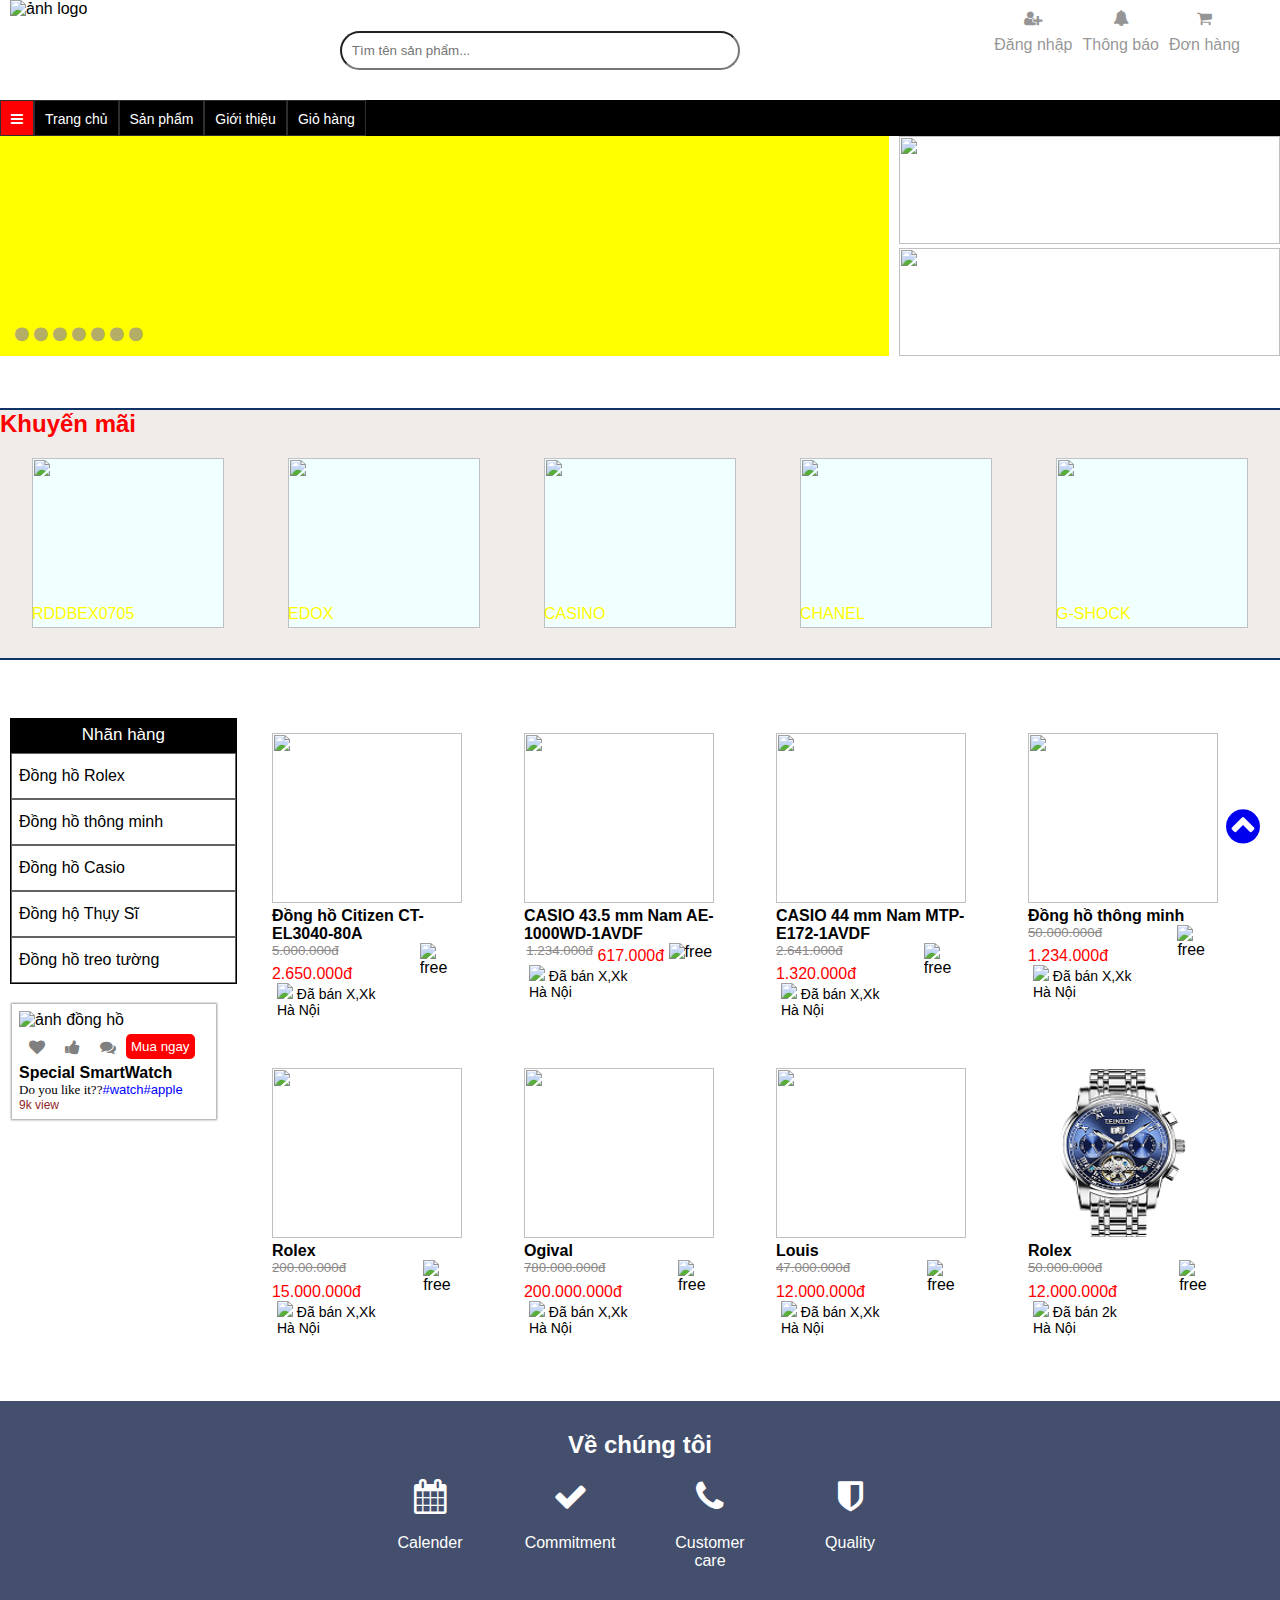
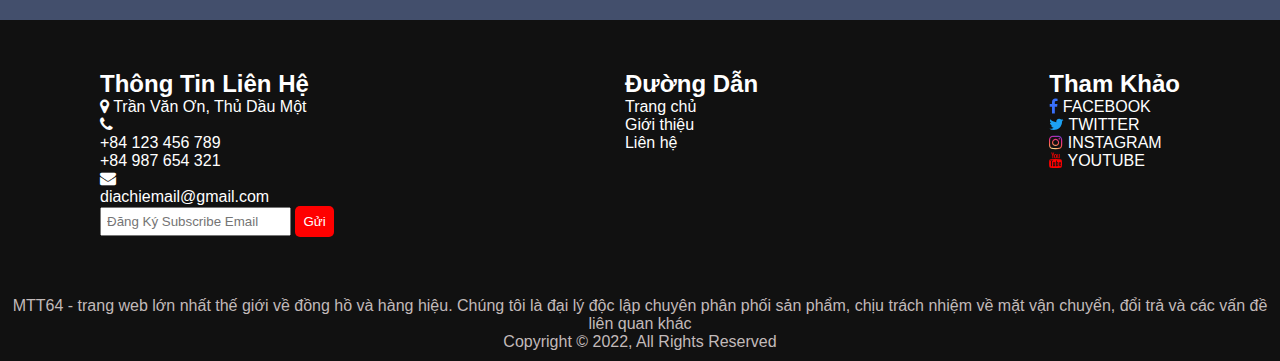
==== commit cc064ee4: "Update index.html" ====
--- a/index.html
+++ b/index.html
@@ -398,7 +398,36 @@
                     </div>
                 </a>
 
-
+<a href="404.html">
+                    <div class="sp1">
+                        <div class="sp-img">
+                            <img src="[data-uri]">
+                        </div>
+                        <div class="sp-nd">
+                            <h4>Rolex</h4>
+                            <div class="sp-nd_sale">
+                                <div>
+                                    <sup>50.000.000đ</sup>
+
+                                    <span>12.000.000đ</span>
+                                </div>
+
+                                <div class="sp_nd-img">
+                                    <img src="https://bitly.com.vn/kp72k4" alt="free">
+                                </div>
+
+                            </div>
+                            <div class="sp-nd-daban">
+                                <img src="https://bitly.com.vn/bad956">
+                                <span> Đã bán 2k</span>
+                                <br> Hà Nội
+                            </div>
+                        </div>
+                        <div id="hover">
+                            <button>Xem chi tiết</button>
+                        </div>
+                    </div>
+                </a>
             </div>
         </div>
         <div id="icon_sp">
--- a/trangchu.css
+++ b/trangchu.css
@@ -261,29 +261,29 @@
 }
 
 .input_img .a1 {
-    background-image: url(../anh/anh-Casio.webp);
+    background-image: url(https://blogger.googleusercontent.com/img/a/AVvXsEix02rb4NmtpJ2zgwgmjHZtDCwWtEY6O7BbjwXPR9LpLMCzaEbDS0lG--uNxoBlixNSldBCdl7-H6H-Wx03_1S0wStFAEb-IvqXeDTTPamdrQgo9xNZ332y-j8iVbkQty-Ai6h5wMwJKK9RBE0y_hPKfbergsJB3BPygGca1OZLmmPCzW3zYNOgB3Z7PQ);
 }
 
 .input_img .a2 {
-    background-image: url(../anh/senko.jpg);
+    background-image: url(https://blogger.googleusercontent.com/img/a/AVvXsEi3e1Ip5yhXHZVAUqzMSoaS86nzEh-_elJtIHgoM29ZEnDNK4WMmSiUEVOthE6K_xHC9CxMZKmXYkCGoiEcYL6wA7qGG_rUMkmUP0cejixOMNdWNdOMUkBgB6tqaMxbSMhiIu24Ysjx45zmIYIVUwqMF7S-Wjpi1s7UUXr4uLJ0b5rG1WQOYCK_a-Sa3A);
     background-position-y: -40px;
 }
 
 .input_img .a3 {
-    background-image: url(../anh/dh_sheen.webp);
+    background-image: url(https://blogger.googleusercontent.com/img/a/AVvXsEhPeM_RE4phrSgX0Ar5jaBfjy5efEF8zgjmtV_EcMjsNG-_GWRDOiPtVtreUjEnuFmocNbzM7FN1NMb5XxEv_w8SfVCi5DaPvP-AQ4xi-NW1wXdD3laSFAc61_vgz3AfJd2mKvba-fN_luOLV3ak5luaIoFX658YNZH8ufg-Iu1iXYDK07J3lXif1Rj3g);
 }
 
 .input_img .a4 {
-    background-image: url(../anh/dh_dientu.webp);
+    background-image: url(https://blogger.googleusercontent.com/img/a/AVvXsEjgVfVa39uodqAN9ip4FcaERHOu4qwen9kAmOWsnY5v6Ex5j3eKNk1grueWdbkOkRvFG27efRfbWVm_IkayfB34KM79lX3baqk_JOQj3V854df0fMAB9mgBOy1nzu_s4tcSHPfUdPGNI1vZ33_ocfxnLthIWXWgkjk88hvOoNIacm4mD0ETqqzAP9sasQ);
 }
 
 .input_img .a5 {
-    background-image: url(../anh/treo.jpg);
+    background-image: url(https://blogger.googleusercontent.com/img/a/AVvXsEhLI1z7wwUGqG7_77XemzVq_8HYSWzz6MmDGzjhBrlLIIqcgl95bYTkIfnYnDSGb6xF48j987e0AB3TBGyKw4Az7hTtHIfu5QYUFA75-FErJguW6LExtiy3p1jYTAcVCeHIJzuTwd81Csf1MlSPZDDoiDN46O1Oz8XClnFVrkAx_-pzBJPRlmA7aGLEyw);
     background-position-y: -100px;
 }
 
 .input_img .a6 {
-    background-image: url(../anh/dhtm.webp);
+    background-image: url(https://blogger.googleusercontent.com/img/a/AVvXsEgaBx94cmdCJykHgCX5Re9T7wDBjbY7iJi846L45BB5oypM4LPr-H0oswoKPf09CVS6eD_-B72RMXVzxg7o1PIIMJK9b_DbJG2tiTQeza67u5KIj2-BJxwdOEpXXmPug-VfRcxFr3OuOWIa-GxCnAk1Jdnp6z_xTTvDtlwWzOJ2zKM9TpVBUjJu_N1rBg);
     background-position-y: -180px;
 }
 
@@ -662,4 +662,4 @@
 .footer2 {
     width: 100%;
     box-sizing: border-box;
-}+}
